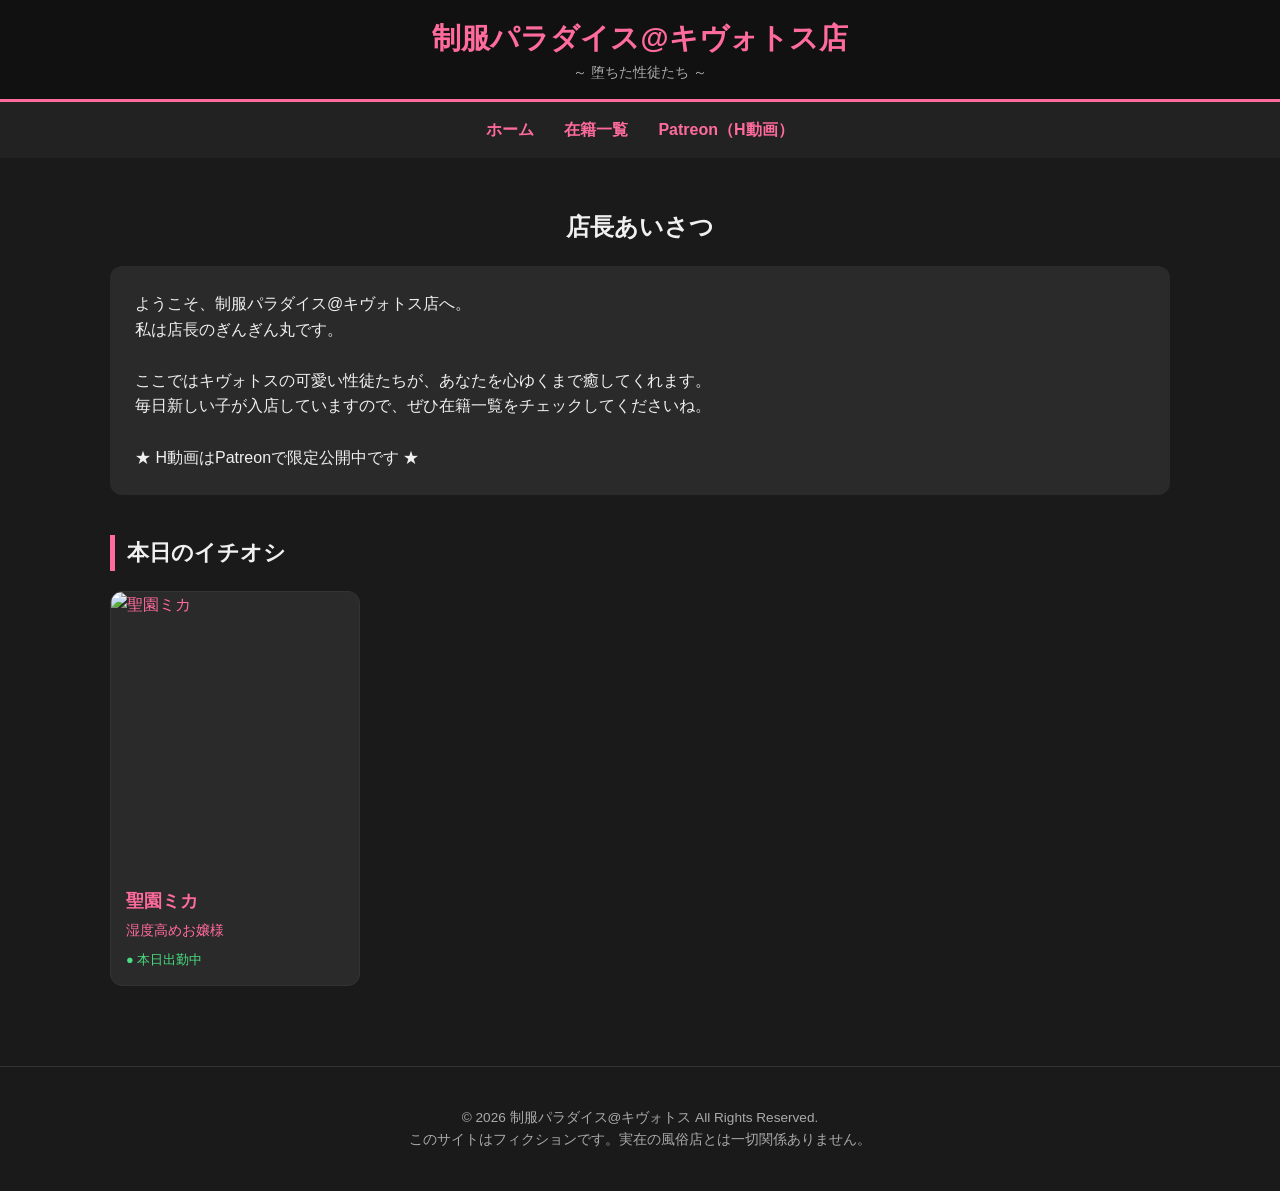
==== index.html @ 21728538 "Update index.html" ====
<!DOCTYPE html>
<html lang="ja">
<head>
  <meta charset="UTF-8">
  <meta name="viewport" content="width=device-width, initial-scale=1.0">
  <title>制服パラダイス@キヴォトス店 | 店長より</title>
  <link rel="stylesheet" href="style.css">
</head>
<body>
  <header>
    <div class="logo">制服パラダイス@キヴォトス店</div>
    <div class="tagline">～ 堕ちた性徒たち ～</div>
  </header>

  <nav>
    <a href="index.html">ホーム</a>
    <a href="roster.html">在籍一覧</a>
    <a href="https://www.patreon.com/あなたのID" target="_blank">Patreon（H動画）</a>
  </nav>

  <div class="container">
    <h2 style="text-align:center; margin-bottom:20px;">店長あいさつ</h2>
    <p style="background:#2a2a2a; padding:25px; border-radius:12px; margin-bottom:40px;">
      ようこそ、制服パラダイス@キヴォトス店へ。<br>
      私は店長のぎんぎん丸です。<br><br>
      ここではキヴォトスの可愛い性徒たちが、あなたを心ゆくまで癒してくれます。<br>
      毎日新しい子が入店していますので、ぜひ在籍一覧をチェックしてくださいね。<br><br>
      ★ H動画はPatreonで限定公開中です ★
    </p>

    <h2 class="section-title">本日のイチオシ</h2>
    <div class="grid">
      <a href="profile-akari.html" class="card">
        <img src="images/characters/akari/thumb.jpg" alt="聖園ミカ">
        <div class="card-body">
          <h3>聖園ミカ</h3>
          <div class="catch">湿度高めお嬢様</div>
          <div class="status">● 本日出勤中</div>
        </div>
      </a>
    </div>
  </div>

  <footer>
    © 2026 制服パラダイス@キヴォトス All Rights Reserved.<br>
    このサイトはフィクションです。実在の風俗店とは一切関係ありません。
  </footer>
</body>
</html>
---- style.css ----
:root {
  --bg: #1a1a1a;
  --card: #2a2a2a;
  --pink: #ff6b9d;
  --pink-dark: #e05580;
  --text: #f0f0f0;
  --muted: #aaa;
}

* {
  margin: 0;
  padding: 0;
  box-sizing: border-box;
}

body {
  font-family: "Hiragino Sans", "Noto Sans JP", sans-serif;
  background: var(--bg);
  color: var(--text);
  line-height: 1.6;
}

a {
  color: var(--pink);
  text-decoration: none;
}
a:hover {
  color: var(--pink-dark);
}

.container {
  max-width: 1100px;
  margin: 0 auto;
  padding: 20px;
}

header {
  background: #111;
  border-bottom: 3px solid var(--pink);
  padding: 15px 0;
  text-align: center;
}
.logo {
  font-size: 1.8rem;
  font-weight: bold;
  color: var(--pink);
}
.tagline {
  font-size: 0.9rem;
  color: var(--muted);
}

nav {
  display: flex;
  justify-content: center;
  gap: 30px;
  padding: 15px 0;
  background: #222;
  margin-bottom: 30px;
}
nav a {
  font-weight: bold;
}

.grid {
  display: grid;
  grid-template-columns: repeat(auto-fill, minmax(220px, 1fr));
  gap: 20px;
}

.card {
  background: var(--card);
  border-radius: 12px;
  overflow: hidden;
  transition: transform 0.2s;
  border: 1px solid #333;
}
.card:hover {
  transform: translateY(-5px);
  border-color: var(--pink);
}
.card img {
  width: 100%;
  height: 280px;
  object-fit: cover;
  display: block;
}
.card-body {
  padding: 15px;
}
.card h3 {
  font-size: 1.1rem;
  margin-bottom: 5px;
}
.card .catch {
  font-size: 0.85rem;
  color: var(--pink);
  margin-bottom: 8px;
}
.card .status {
  font-size: 0.8rem;
  color: #4ade80;
}

.profile-header {
  display: flex;
  gap: 30px;
  margin-bottom: 40px;
  flex-wrap: wrap;
}
.profile-thumb {
  width: 280px;
  border-radius: 12px;
  border: 3px solid var(--pink);
}
.profile-info h1 {
  font-size: 2rem;
  color: var(--pink);
  margin-bottom: 10px;
}
.profile-info .meta {
  color: var(--muted);
  margin-bottom: 15px;
}
.btn {
  display: inline-block;
  background: var(--pink);
  color: #fff;
  padding: 12px 28px;
  border-radius: 50px;
  font-weight: bold;
  margin-top: 10px;
  transition: background 0.2s;
}
.btn:hover {
  background: var(--pink-dark);
  color: #fff;
}

.gallery {
  display: grid;
  grid-template-columns: repeat(auto-fill, minmax(160px, 1fr));
  gap: 12px;
  margin-top: 20px;
}
.gallery img {
  width: 100%;
  height: 200px;
  object-fit: cover;
  border-radius: 8px;
  cursor: pointer;
  transition: opacity 0.2s;
}
.gallery img:hover {
  opacity: 0.85;
}

.section-title {
  font-size: 1.4rem;
  border-left: 5px solid var(--pink);
  padding-left: 12px;
  margin: 40px 0 20px;
}

footer {
  text-align: center;
  padding: 40px 0;
  color: var(--muted);
  font-size: 0.85rem;
  border-top: 1px solid #333;
  margin-top: 60px;
}

@media (max-width: 600px) {
  .profile-header {
    flex-direction: column;
    align-items: center;
  }
  .profile-thumb {
    width: 100%;
    max-width: 280px;
  }
}
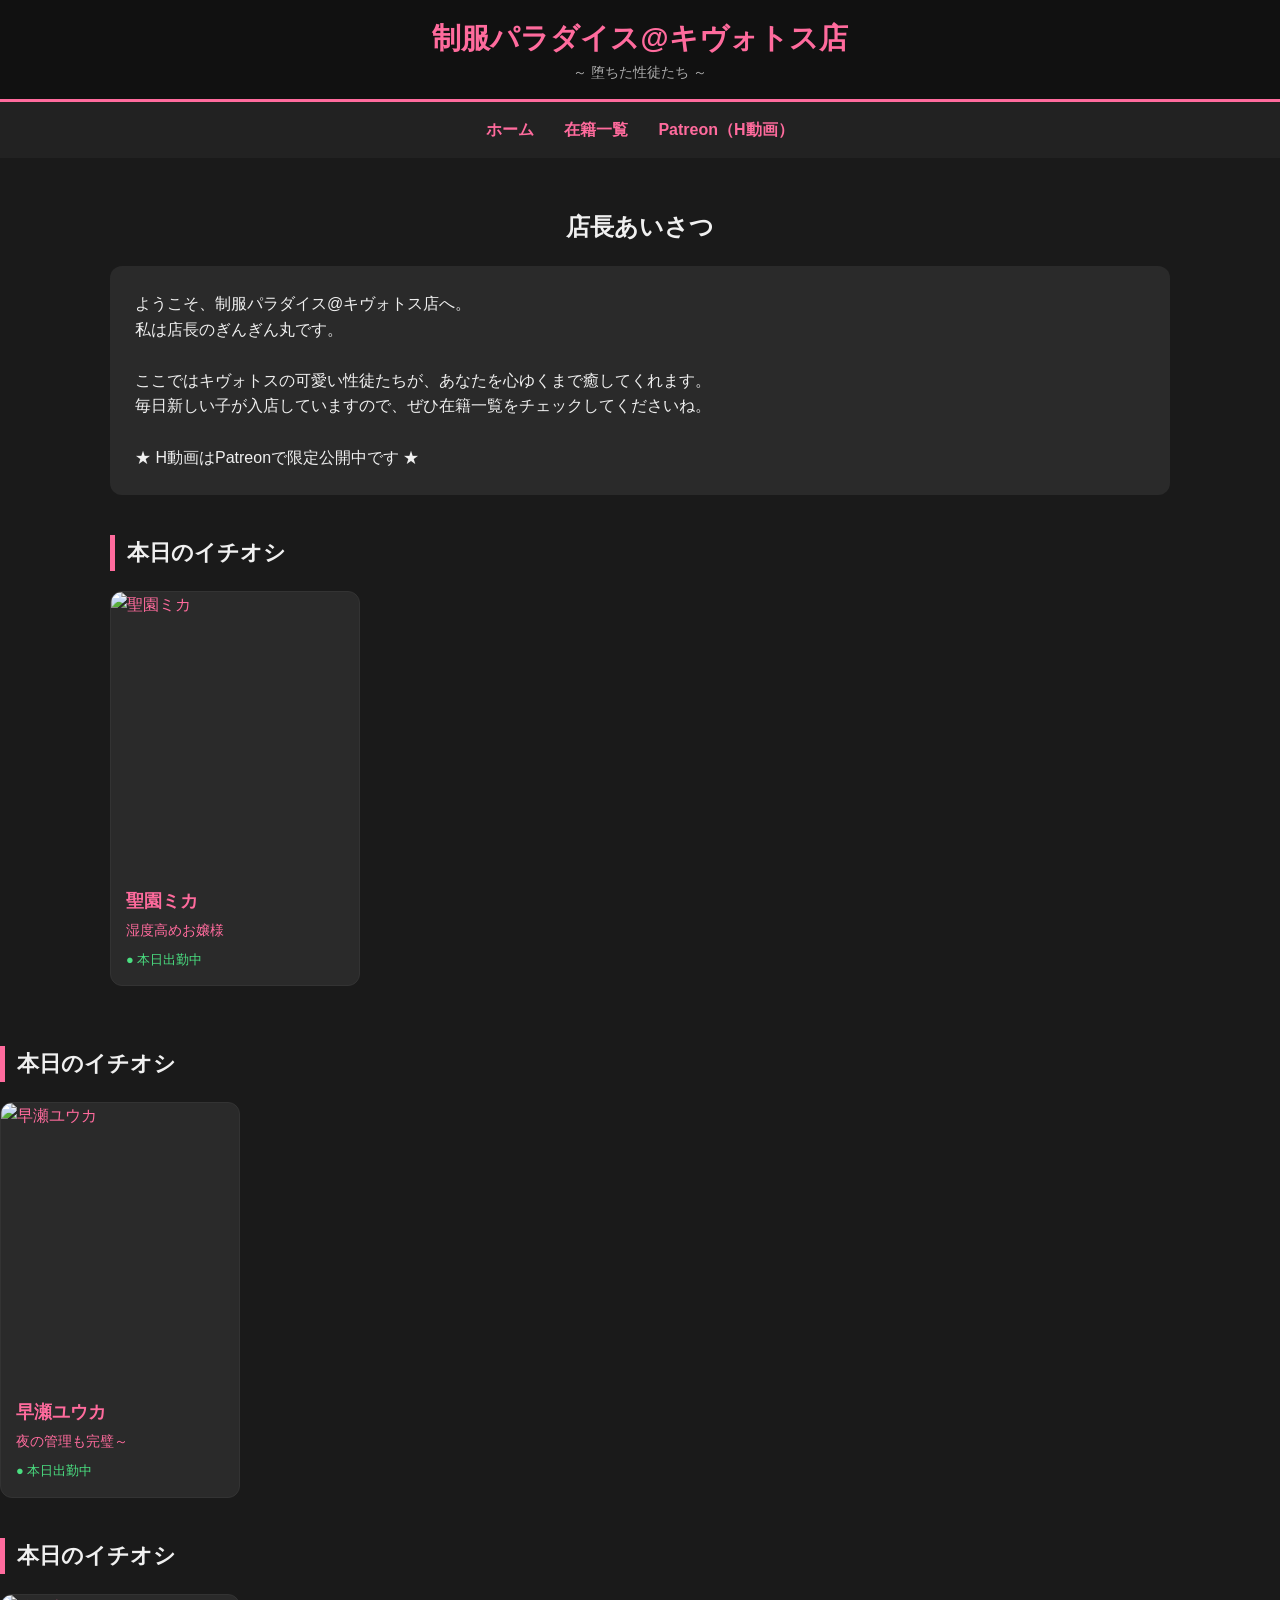
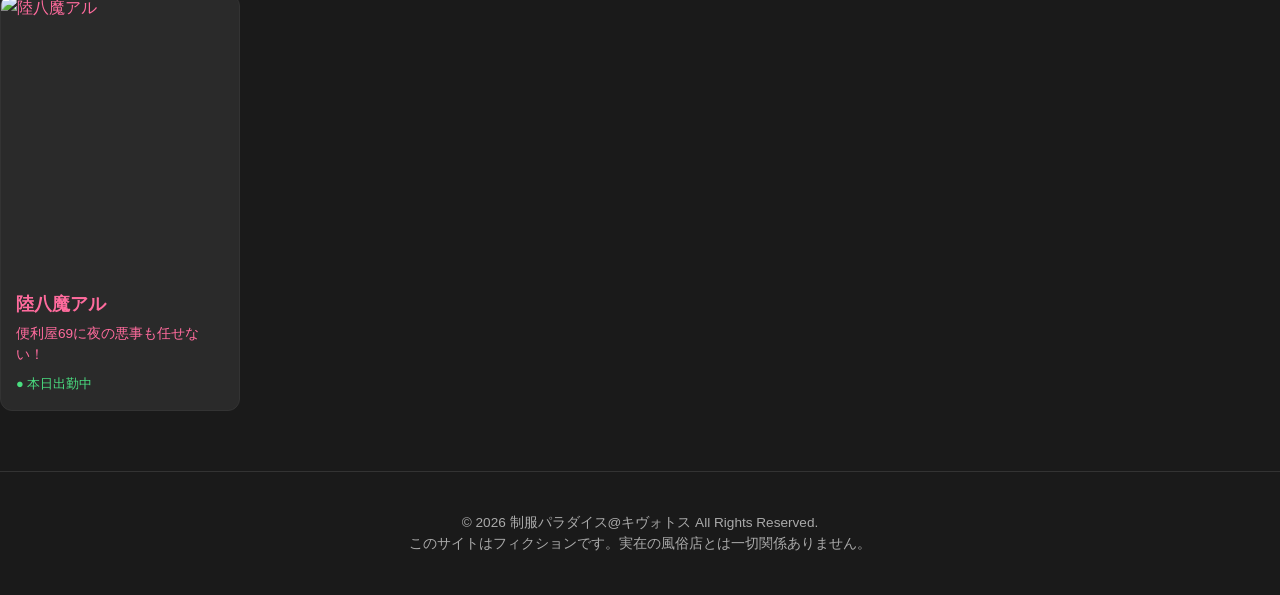
==== commit 99bb179f: "Update index.html" ====
--- a/index.html
+++ b/index.html
@@ -41,6 +41,32 @@
     </div>
   </div>
 
+      <h2 class="section-title">本日のイチオシ</h2>
+    <div class="grid">
+      <a href="profile-akari.html" class="card">
+        <img src="images/characters/akari/thumb.jpg" alt="早瀬ユウカ">
+        <div class="card-body">
+          <h3>早瀬ユウカ</h3>
+          <div class="catch">夜の管理も完璧～</div>
+          <div class="status">● 本日出勤中</div>
+        </div>
+      </a>
+    </div>
+  </div>
+
+        <h2 class="section-title">本日のイチオシ</h2>
+    <div class="grid">
+      <a href="profile-akari.html" class="card">
+        <img src="images/characters/akari/thumb.jpg" alt="陸八魔アル">
+        <div class="card-body">
+          <h3>陸八魔アル</h3>
+          <div class="catch">便利屋69に夜の悪事も任せない！</div>
+          <div class="status">● 本日出勤中</div>
+        </div>
+      </a>
+    </div>
+  </div>
+
   <footer>
     © 2026 制服パラダイス@キヴォトス All Rights Reserved.<br>
     このサイトはフィクションです。実在の風俗店とは一切関係ありません。
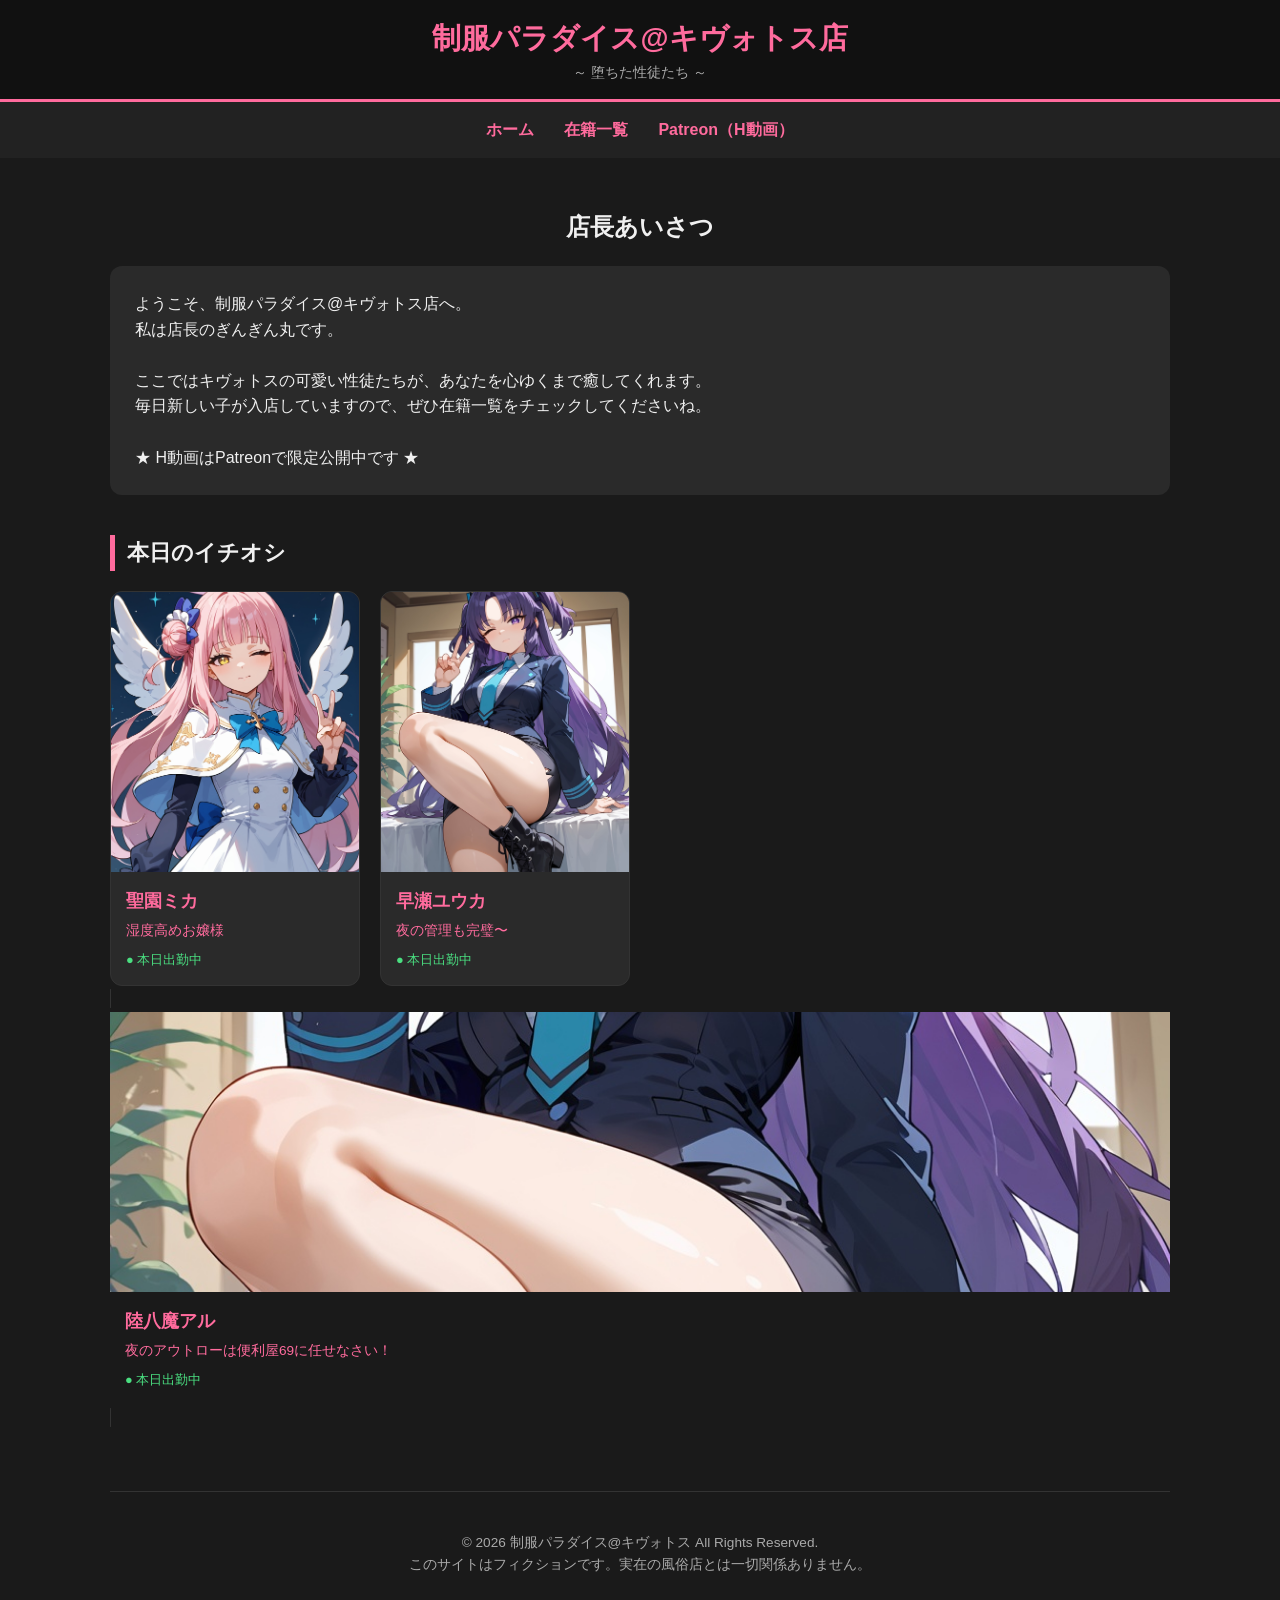
==== commit 800d8cbc: "Update index.html" ====
--- a/index.html
+++ b/index.html
@@ -29,43 +29,40 @@
     </p>
 
     <h2 class="section-title">本日のイチオシ</h2>
-    <div class="grid">
-      <a href="profile-akari.html" class="card">
-        <img src="images/characters/akari/thumb.jpg" alt="聖園ミカ">
-        <div class="card-body">
-          <h3>聖園ミカ</h3>
-          <div class="catch">湿度高めお嬢様</div>
-          <div class="status">● 本日出勤中</div>
-        </div>
-      </a>
+<div class="grid">
+
+  <!-- ミカのカード -->
+  <a href="profile-mika.html" class="card">
+    <img src="mika/thumb.jpg" alt="聖園ミカ">
+    <div class="card-body">
+      <h3>聖園ミカ</h3>
+      <div class="catch">湿度高めお嬢様</div>
+      <div class="status">● 本日出勤中</div>
     </div>
-  </div>
+  </a>
 
-      <h2 class="section-title">本日のイチオシ</h2>
-    <div class="grid">
-      <a href="profile-akari.html" class="card">
-        <img src="images/characters/akari/thumb.jpg" alt="早瀬ユウカ">
-        <div class="card-body">
-          <h3>早瀬ユウカ</h3>
-          <div class="catch">夜の管理も完璧～</div>
-          <div class="status">● 本日出勤中</div>
-        </div>
-      </a>
+  <!-- ユウカのカード -->
+  <a href="profile-yuuka.html" class="card">
+    <img src="yuuka/thumb.jpg" alt="早瀬ユウカ">
+    <div class="card-body">
+      <h3>早瀬ユウカ</h3>
+      <div class="catch">夜の管理も完璧〜</div>
+      <div class="status">● 本日出勤中</div>
     </div>
-  </div>
+  </a>
 
-        <h2 class="section-title">本日のイチオシ</h2>
-    <div class="grid">
-      <a href="profile-akari.html" class="card">
-        <img src="images/characters/akari/thumb.jpg" alt="陸八魔アル">
-        <div class="card-body">
-          <h3>陸八魔アル</h3>
-          <div class="catch">便利屋69に夜の悪事も任せない！</div>
-          <div class="status">● 本日出勤中</div>
-        </div>
-      </a>
+</div>
+
+  <!-- アルのカード -->
+  <a href="profile-yuuka.html" class="card">
+    <img src="yuuka/thumb.jpg" alt="陸八魔アル">
+    <div class="card-body">
+      <h3>陸八魔アル</h3>
+      <div class="catch">夜のアウトローは便利屋69に任せなさい！</div>
+      <div class="status">● 本日出勤中</div>
     </div>
-  </div>
+  </a>
+
 
   <footer>
     © 2026 制服パラダイス@キヴォトス All Rights Reserved.<br>
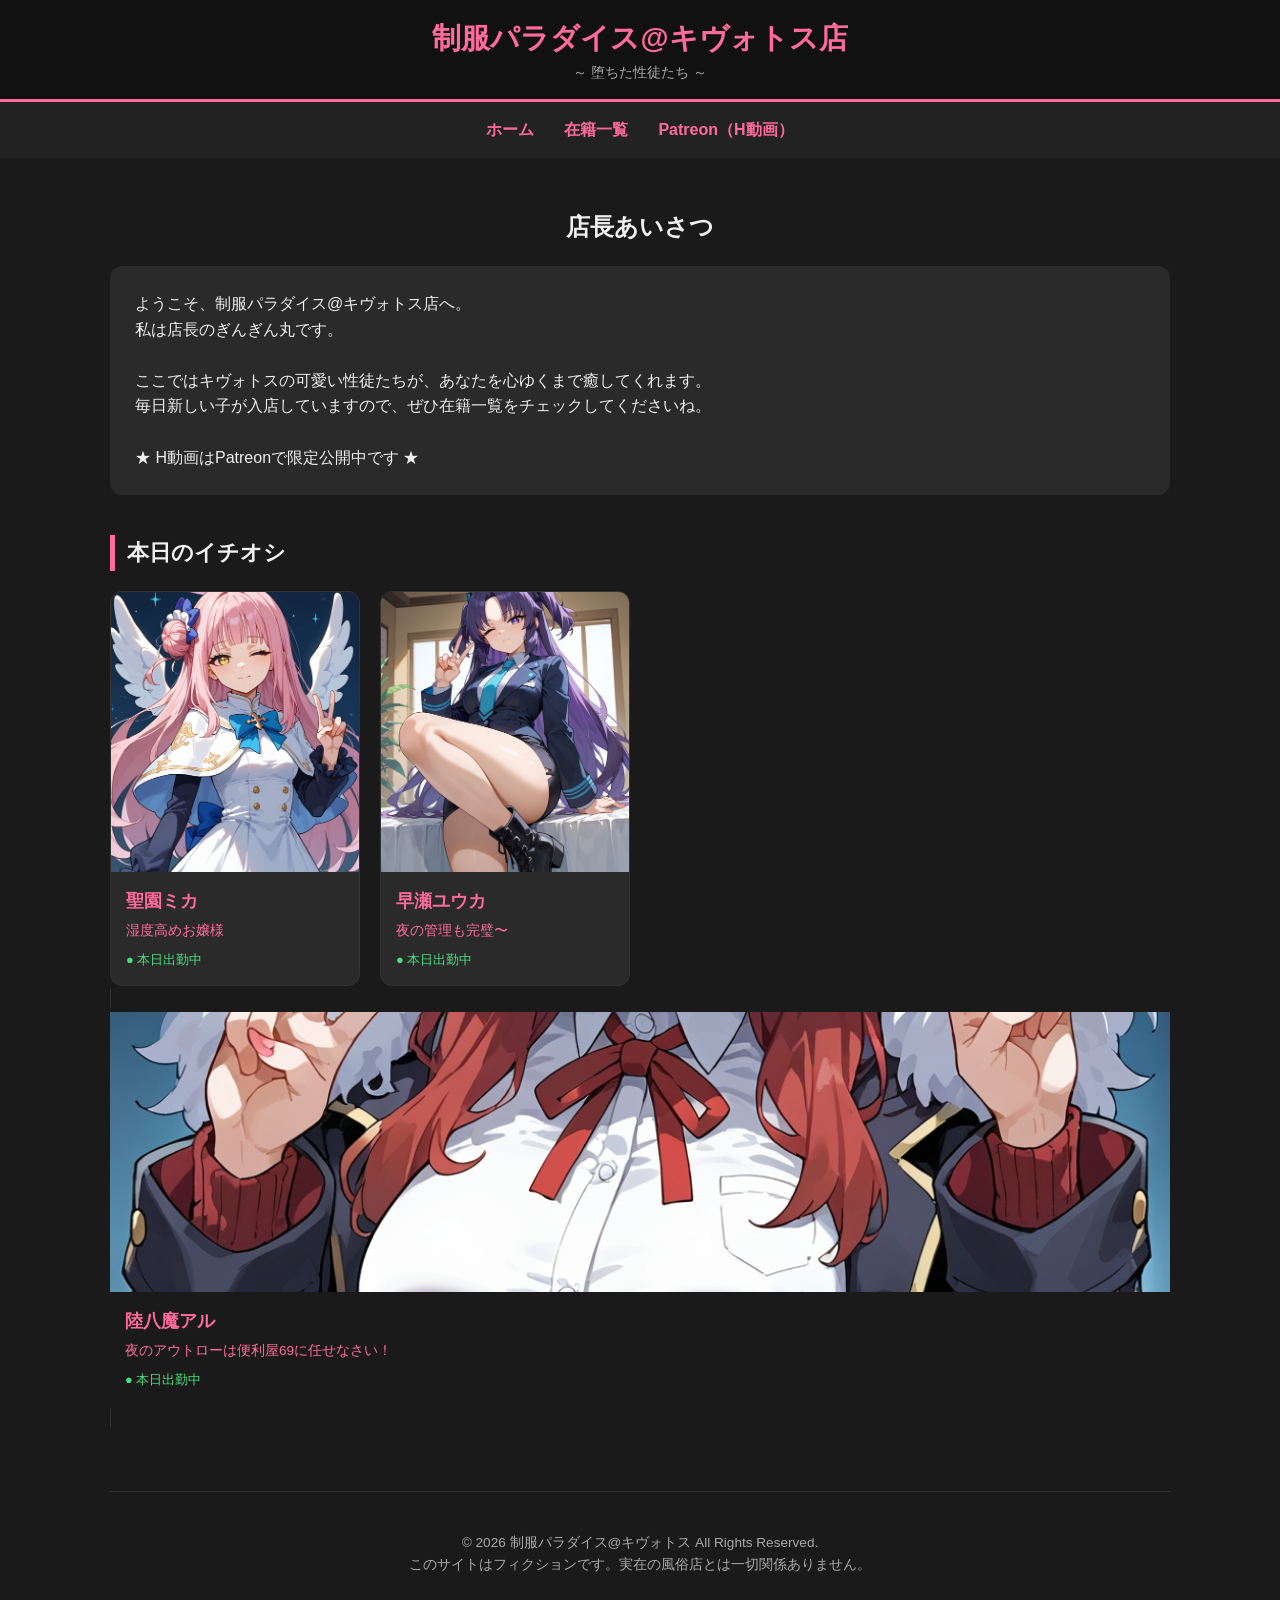
==== commit e7106c8a: "Update index.html" ====
--- a/index.html
+++ b/index.html
@@ -54,8 +54,8 @@
 </div>
 
   <!-- アルのカード -->
-  <a href="profile-yuuka.html" class="card">
-    <img src="yuuka/thumb.jpg" alt="陸八魔アル">
+  <a href="profile-aru.html" class="card">
+    <img src="aru/thumb.jpg" alt="陸八魔アル">
     <div class="card-body">
       <h3>陸八魔アル</h3>
       <div class="catch">夜のアウトローは便利屋69に任せなさい！</div>
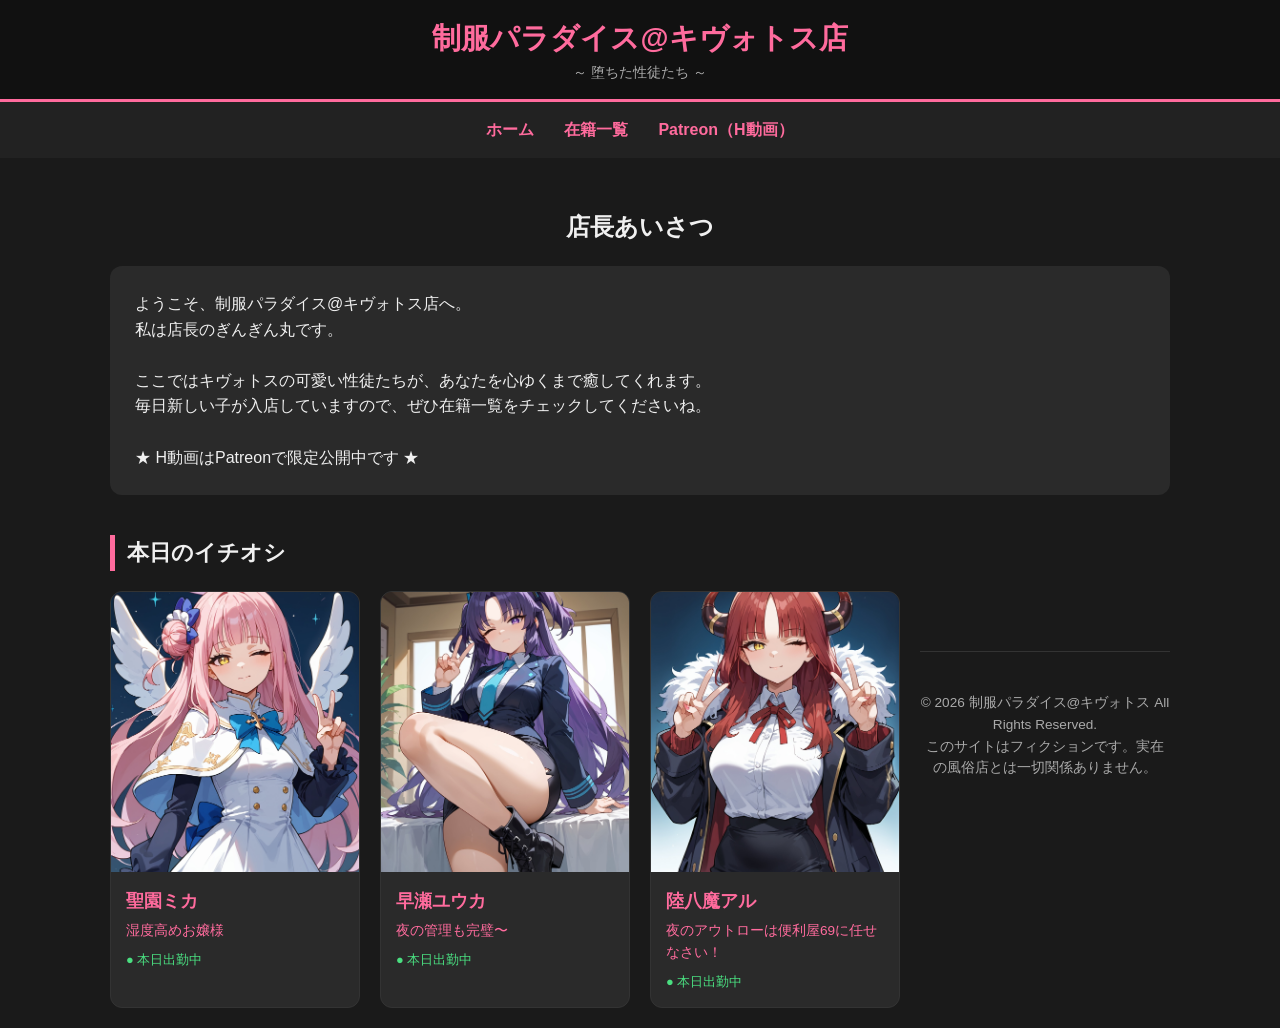
==== commit 7ac4ec28: "Update index.html" ====
--- a/index.html
+++ b/index.html
@@ -51,8 +51,6 @@
     </div>
   </a>
 
-</div>
-
   <!-- アルのカード -->
   <a href="profile-aru.html" class="card">
     <img src="aru/thumb.jpg" alt="陸八魔アル">
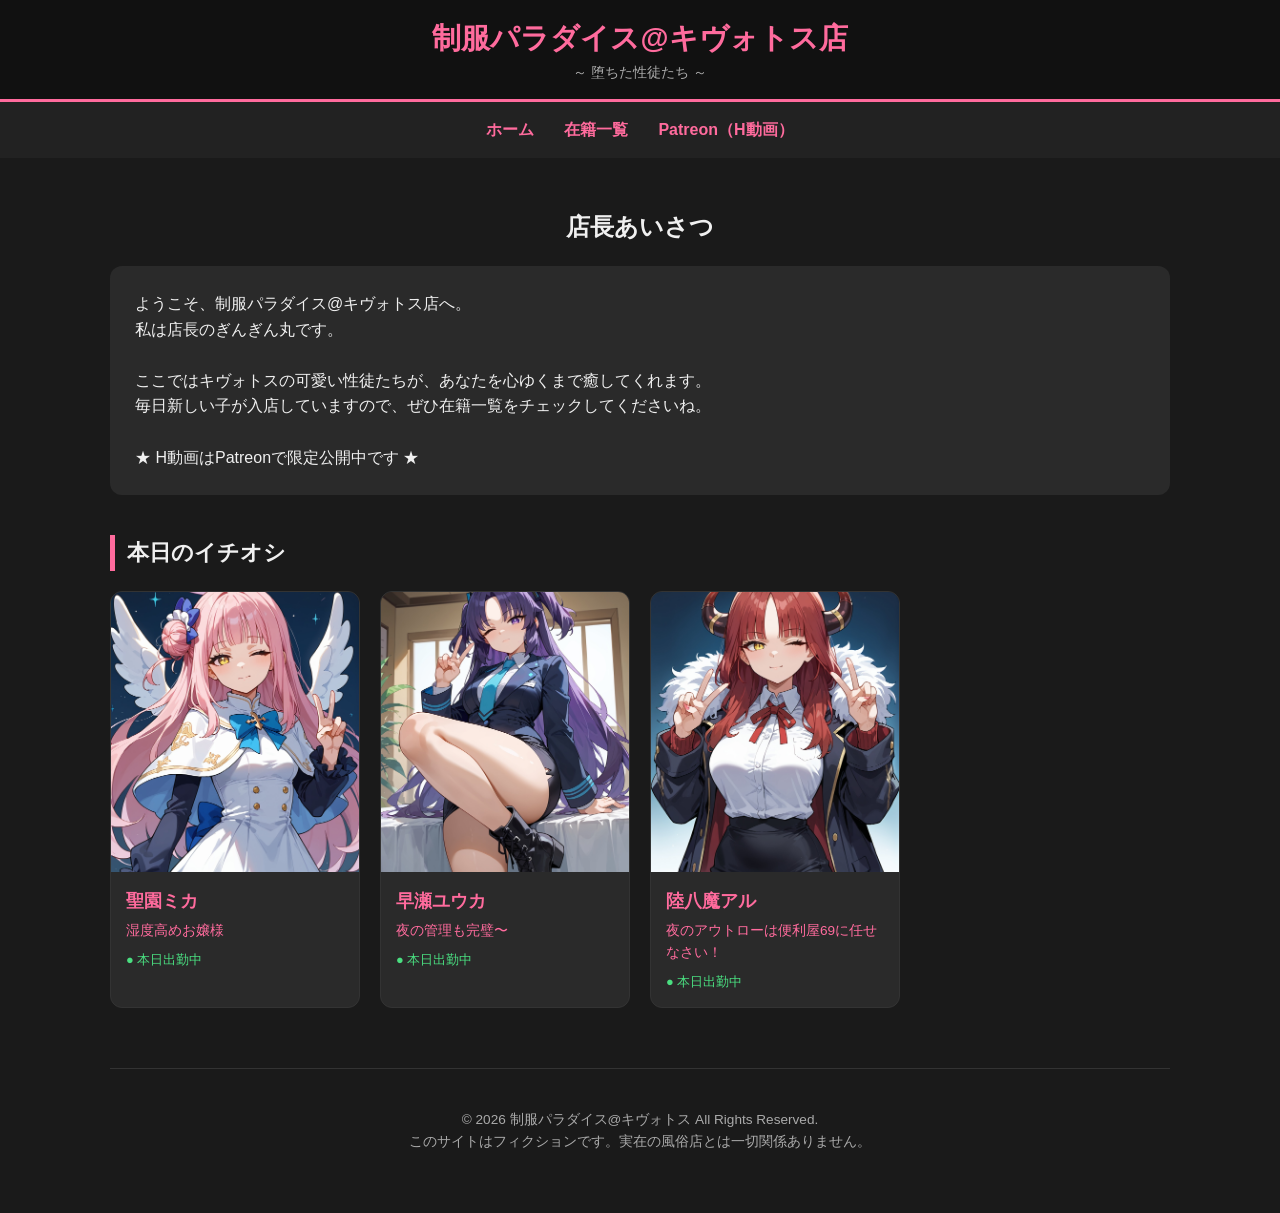
==== commit 206771e6: "Update index.html" ====
--- a/index.html
+++ b/index.html
@@ -61,7 +61,7 @@
     </div>
   </a>
 
-
+ </div>
   <footer>
     © 2026 制服パラダイス@キヴォトス All Rights Reserved.<br>
     このサイトはフィクションです。実在の風俗店とは一切関係ありません。
--- a/style.css
+++ b/style.css
@@ -139,20 +139,18 @@
 
 .gallery {
   display: grid;
-  grid-template-columns: repeat(auto-fill, minmax(160px, 1fr));
-  gap: 12px;
+  grid-template-columns: repeat(auto-fill, minmax(180px, 1fr));
+  gap: 8px;                    /* ← 間隔を狭くした */
   margin-top: 20px;
 }
 .gallery img {
   width: 100%;
-  height: 200px;
+  height: auto;                /* ← 高さを自動に変更 */
   object-fit: cover;
   border-radius: 8px;
   cursor: pointer;
   transition: opacity 0.2s;
-}
-.gallery img:hover {
-  opacity: 0.85;
+  background: #222;            /* 読み込み中の黒を目立たなく */
 }
 
 .section-title {
@@ -180,4 +178,4 @@
     width: 100%;
     max-width: 280px;
   }
-}+}
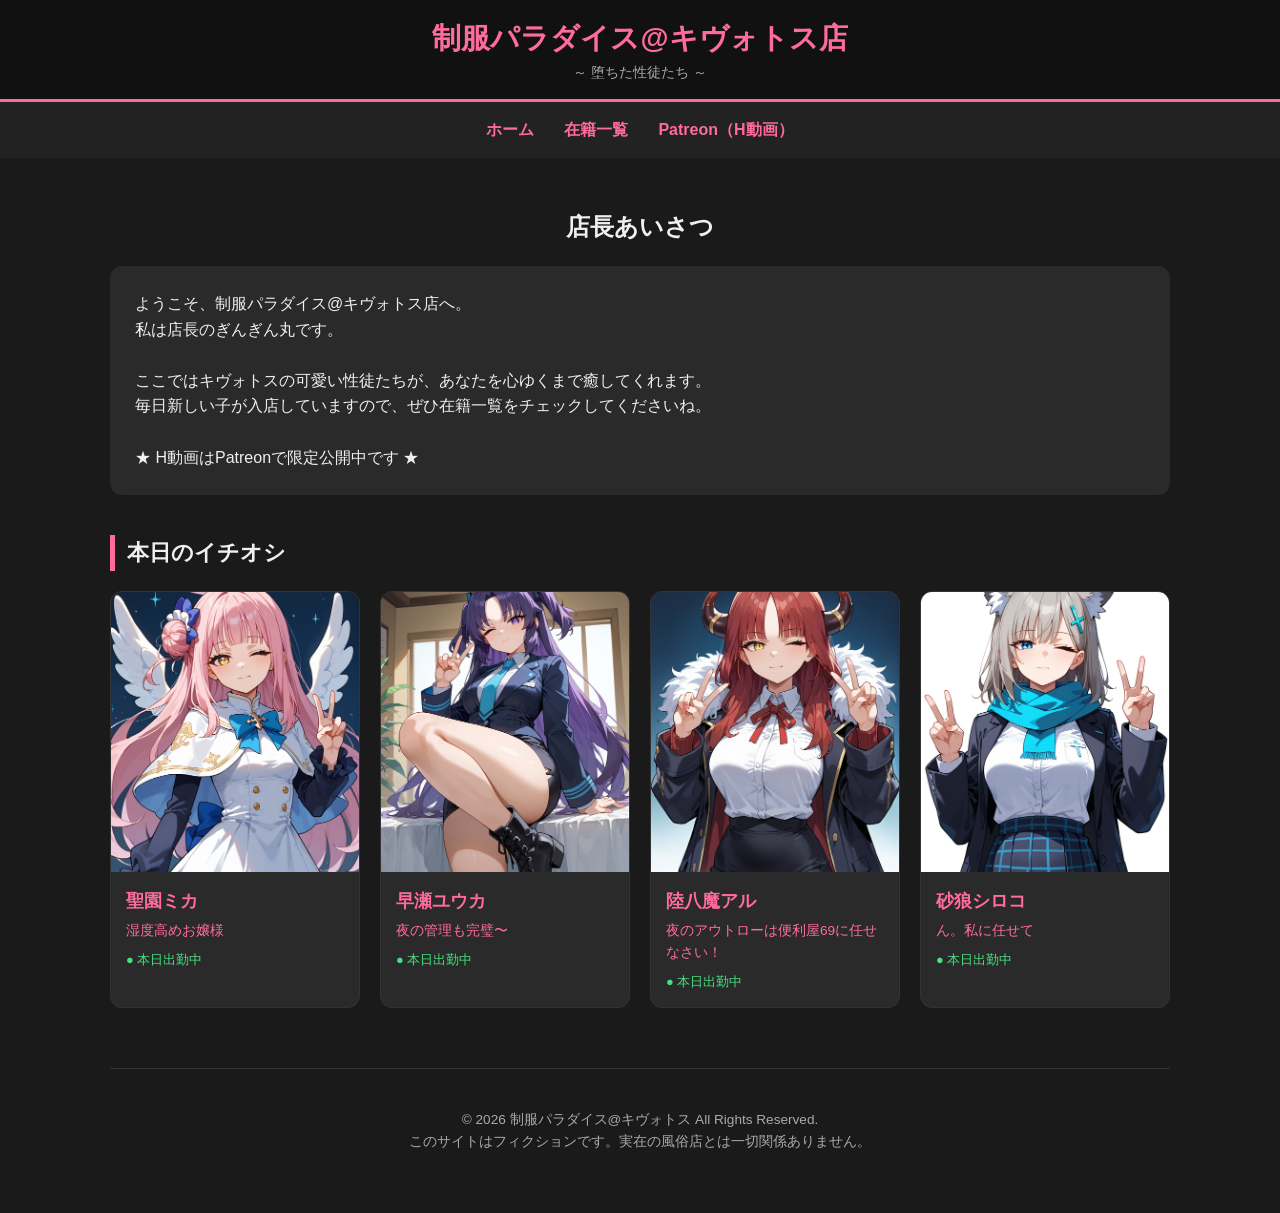
==== commit c4c6d8eb: "Update index.html" ====
--- a/index.html
+++ b/index.html
@@ -61,6 +61,16 @@
     </div>
   </a>
 
+   <!-- シロコのカード -->
+  <a href="profile-shiroko.html" class="card">
+    <img src="shiroko/thumb.jpg" alt="">
+    <div class="card-body">
+      <h3>砂狼シロコ</h3>
+      <div class="catch">ん。私に任せて</div>
+      <div class="status">● 本日出勤中</div>
+    </div>
+  </a>
+
  </div>
   <footer>
     © 2026 制服パラダイス@キヴォトス All Rights Reserved.<br>
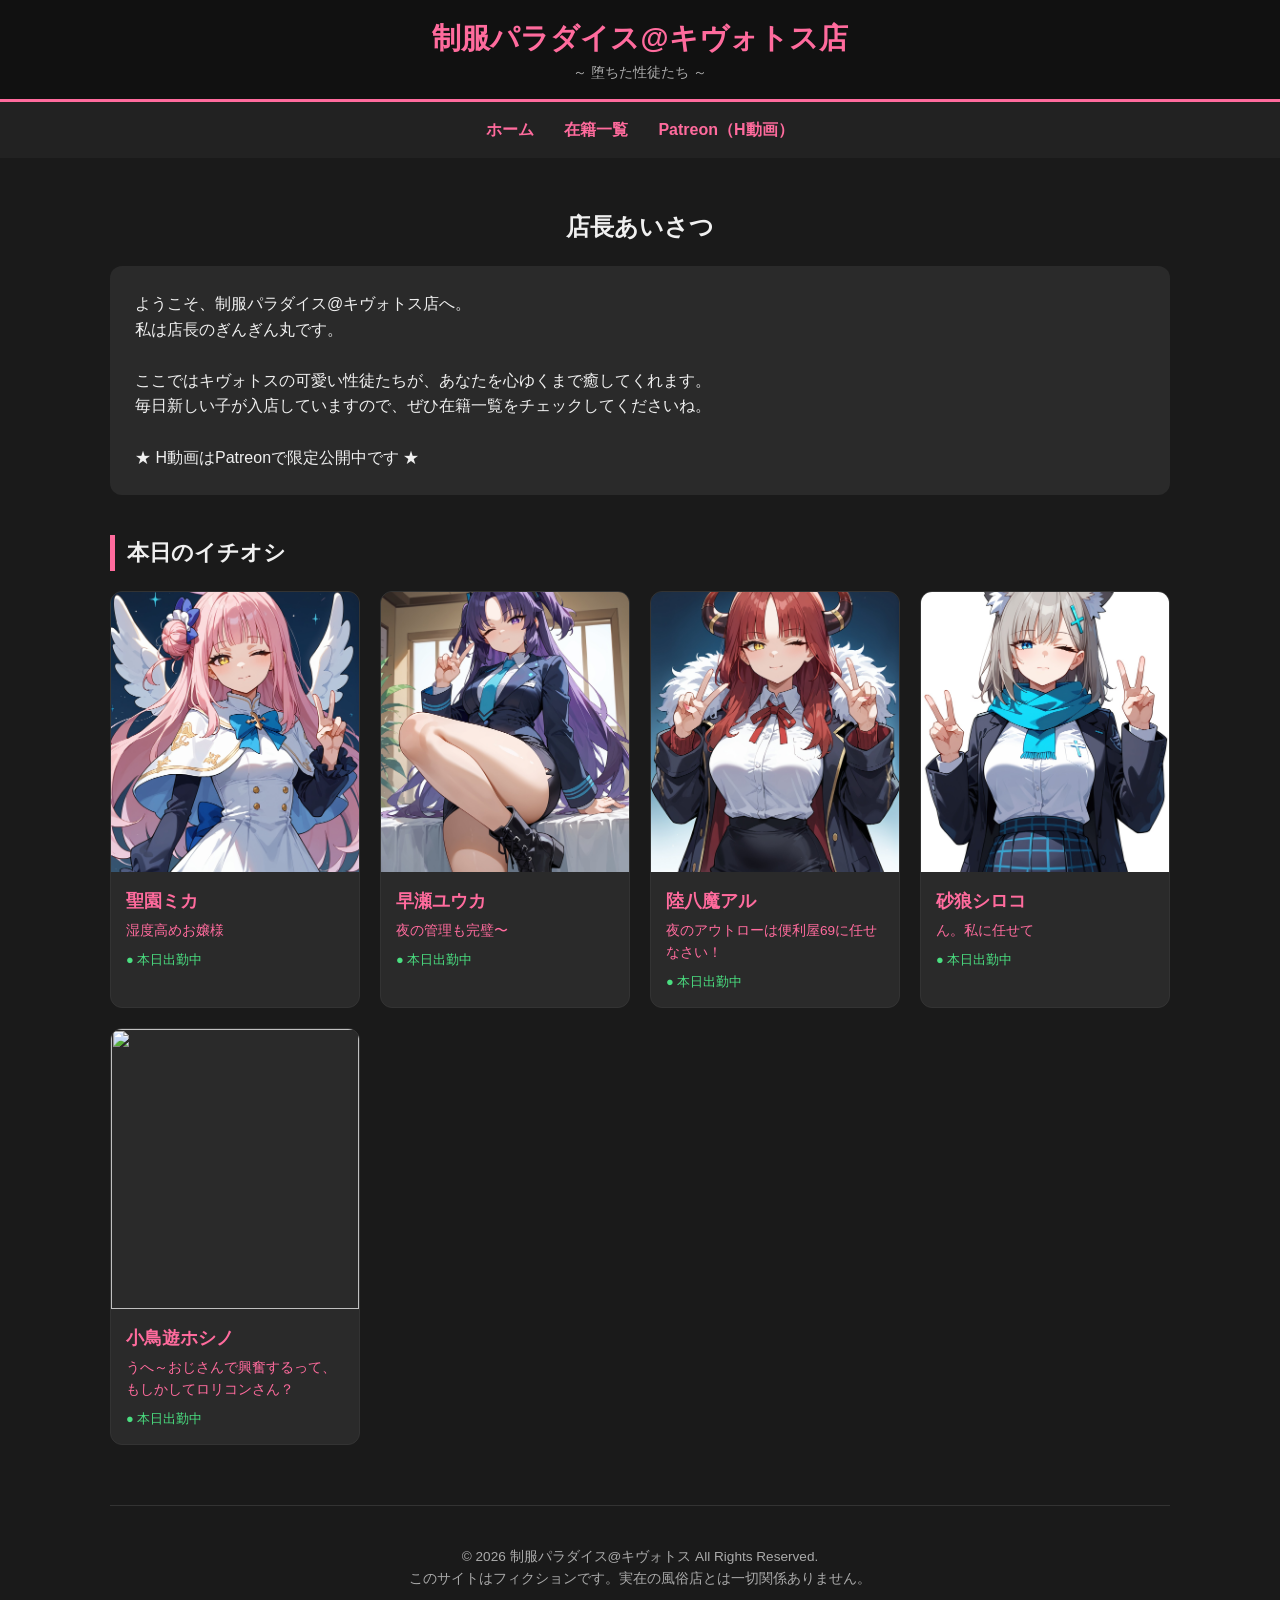
==== commit 23ef9dde: "Update index.html" ====
--- a/index.html
+++ b/index.html
@@ -71,6 +71,16 @@
     </div>
   </a>
 
+     <!-- ホシノのカード -->
+  <a href="profile-hoshino.html" class="card">
+    <img src="hoshino/thumb.jpg" alt="">
+    <div class="card-body">
+      <h3>小鳥遊ホシノ</h3>
+      <div class="catch">うへ～おじさんで興奮するって、もしかしてロリコンさん？</div>
+      <div class="status">● 本日出勤中</div>
+    </div>
+  </a>
+
  </div>
   <footer>
     © 2026 制服パラダイス@キヴォトス All Rights Reserved.<br>
